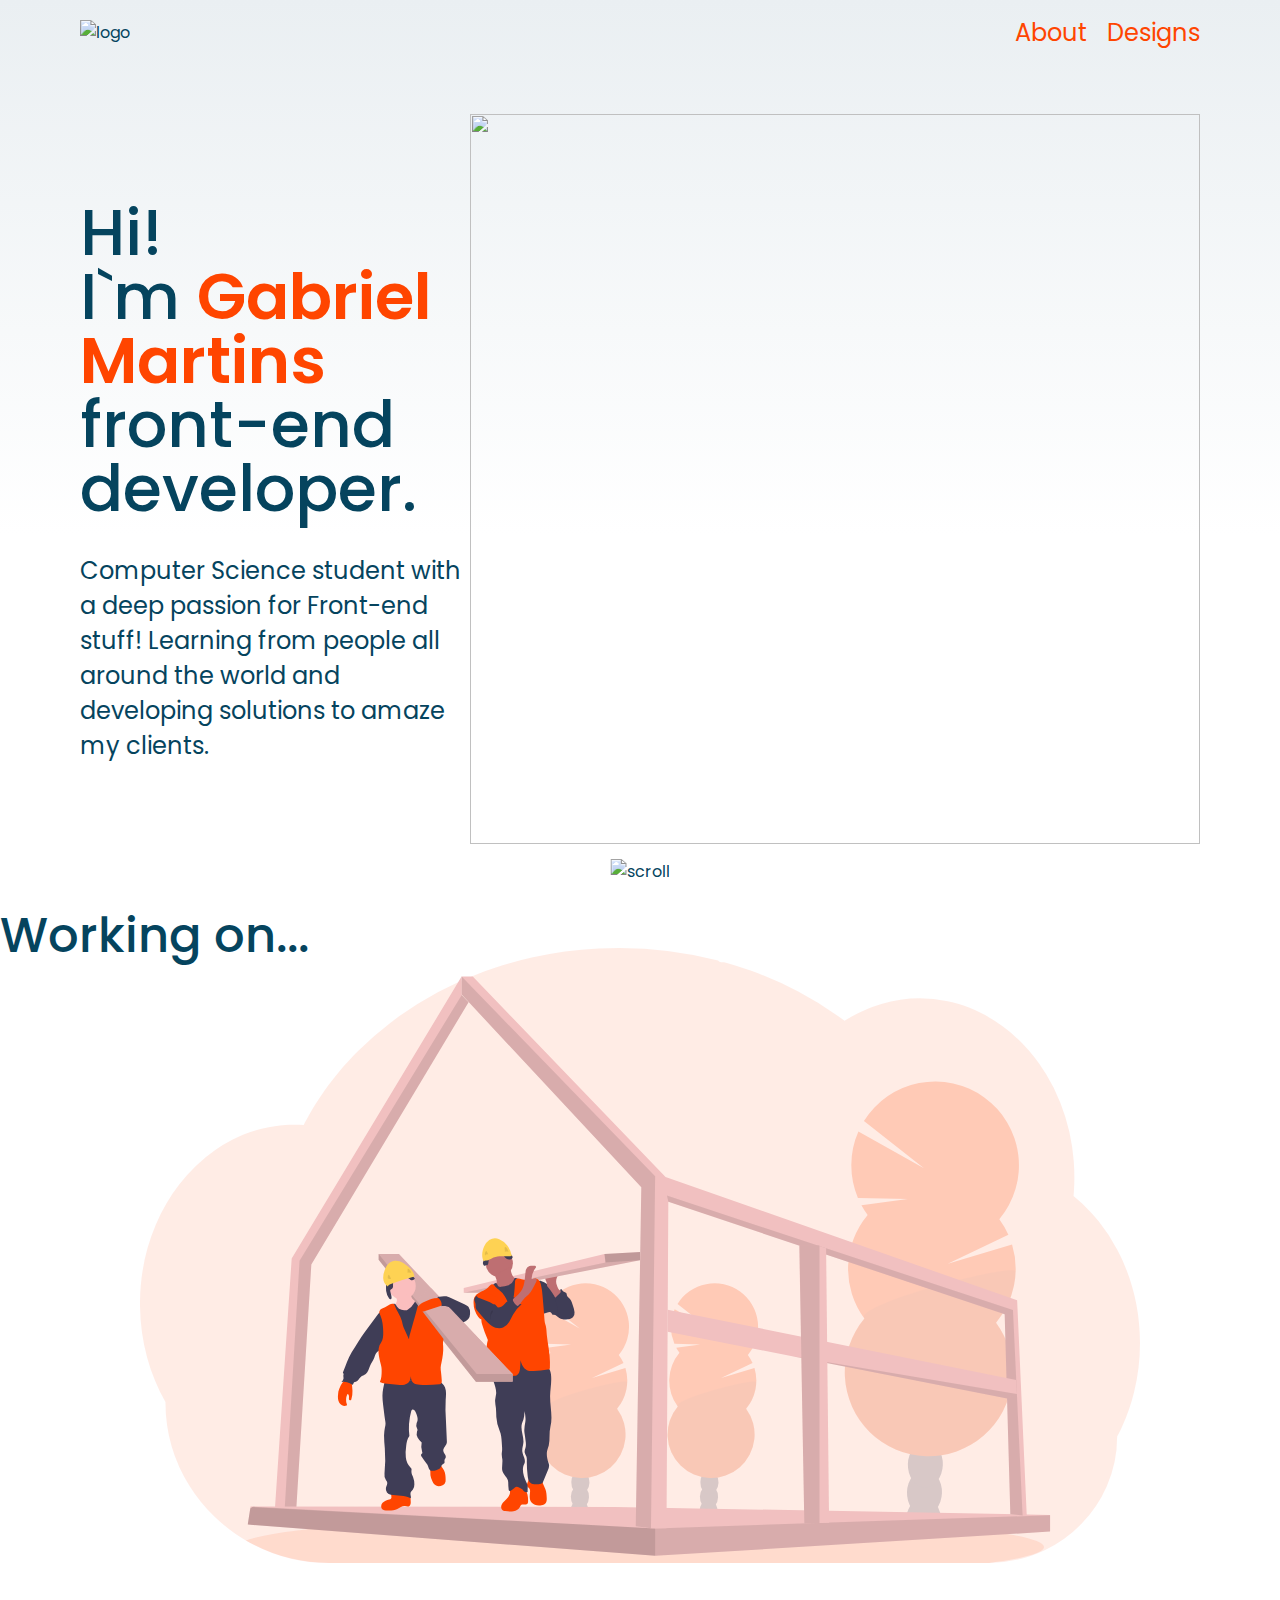
==== public/index.html @ a7c62bdc "working on..." ====
<!DOCTYPE html>
<html lang="en">
<head>
    <meta charset="UTF-8">
    <meta http-equiv="X-UA-Compatible" content="IE=edge">
    <meta name="viewport" content="width=device-width, initial-scale=1.0">
    <link rel="preconnect" href="https://fonts.gstatic.com">
    <link
        href="https://fonts.googleapis.com/css2?family=Poppins:ital,wght@0,100;0,200;0,300;0,400;0,500;0,600;0,700;0,800;0,900;1,100;1,200;1,300;1,400;1,500;1,600;1,700;1,800;1,900&display=swap"
        rel="stylesheet">
    <link rel="stylesheet" href="assets/css/index.css">
    <title>Portifolio | Gabriel Martins</title>
</head>
<body>
    <nav class="header">
        <div class="header__logo">
            <img src="asd" alt="logo">
        </div>
        <div class="header__routes">
            <a class="header__routes__anchor" href="#">About</a>
            <a class="header__routes__anchor" href="#">Designs</a>
        </div>
    </nav>

    <main class="hero">
        <div class="hero__content">
            <div class="hero__content__title">
                <h2>Hi!</h2>
                <h2>I`m <span class="highlight">Gabriel Martins</span></h2>
                <h2>front-end developer.</h2>
            </div>  
            <div class="hero__content__subtitle">
                Computer Science student with a deep passion for Front-end stuff! Learning from people all around the world and
                developing solutions to amaze my clients.
            </div>
        </div>
        <div class="hero__img">
            <img src="assets/files/hero_img.png" alt="">
        </div>
        <div class="hero__scroll">
            <img src="assets/files/scroll.svg" alt="scroll">
        </div>
    </main>

    <section class="working">
        <div class="working__header">
            Working on...
        </div>
        <div class="working__img">
            <img src="assets/files/undraw_under_construction_46pa.svg" alt="">
        </div>
    </section>
</body>
</html>
---- public/assets/css/index.css ----
*, *::after, *::before {
  margin: 0;
  padding: 0;
  box-sizing: border-box;
}

body {
  width: 100vw;
  min-height: 100vh;
  background: linear-gradient(180deg, #EAEFF2 0%, #FFFFFF 29.69%);
  background-repeat: no-repeat;
  font-family: "Poppins", sans-serif;
  color: #05445E;
}

.header {
  width: 100%;
  height: 4rem;
  padding: 0 5rem;
  display: flex;
  justify-content: space-between;
  align-items: center;
}
.header__routes__anchor {
  text-decoration: none;
  color: #FF4500;
  font-size: 1.5rem;
  position: relative;
  width: max-content;
}
.header__routes__anchor::before {
  content: "";
  display: block;
  position: absolute;
  bottom: 0;
  left: 0;
  height: 0.1rem;
  background-color: #FF4500;
  border-radius: 40vw;
  width: 0%;
  transition: all 0.2s ease-in-out;
}
.header__routes__anchor:hover::before {
  width: 100%;
}
.header__routes__anchor:not(:last-of-type) {
  margin-right: 1rem;
}

.hero {
  width: 100%;
  height: calc(100vh - 4rem);
  display: flex;
  justify-content: center;
  align-items: center;
  padding: 0 5rem;
  position: relative;
}
.hero__content__title h2 {
  font-size: 4rem;
  font-weight: 500;
  line-height: 1;
}
.hero__content__title h2 .highlight {
  color: #FF4500;
  font-weight: 600;
}
.hero__content__subtitle {
  margin-top: 2rem;
  font-size: 1.5rem;
  font-weight: normal;
}
.hero__img img {
  width: 730px;
  height: 730px;
}
.hero__scroll {
  position: absolute;
  bottom: 1rem;
  left: 50%;
  transform: translateX(-50%);
  animation: jump 1s ease-in-out infinite;
}
.hero__scroll img {
  width: 3.5rem;
  height: 3.5rem;
}

@keyframes jump {
  0% {
    transform: translateY(0);
  }
  50% {
    transform: translateY(5px);
  }
  100% {
    transform: translateY(0);
  }
}
.working {
  width: 100%;
  height: 100vh;
  position: relative;
}
.working__header {
  text-align: center;
  font-size: 3rem;
  font-weight: 500;
  position: absolute;
}
.working__img {
  display: grid;
  place-items: center;
}
.working__img img {
  margin-top: 3rem;
  width: 1000px;
}

/*# sourceMappingURL=index.css.map */
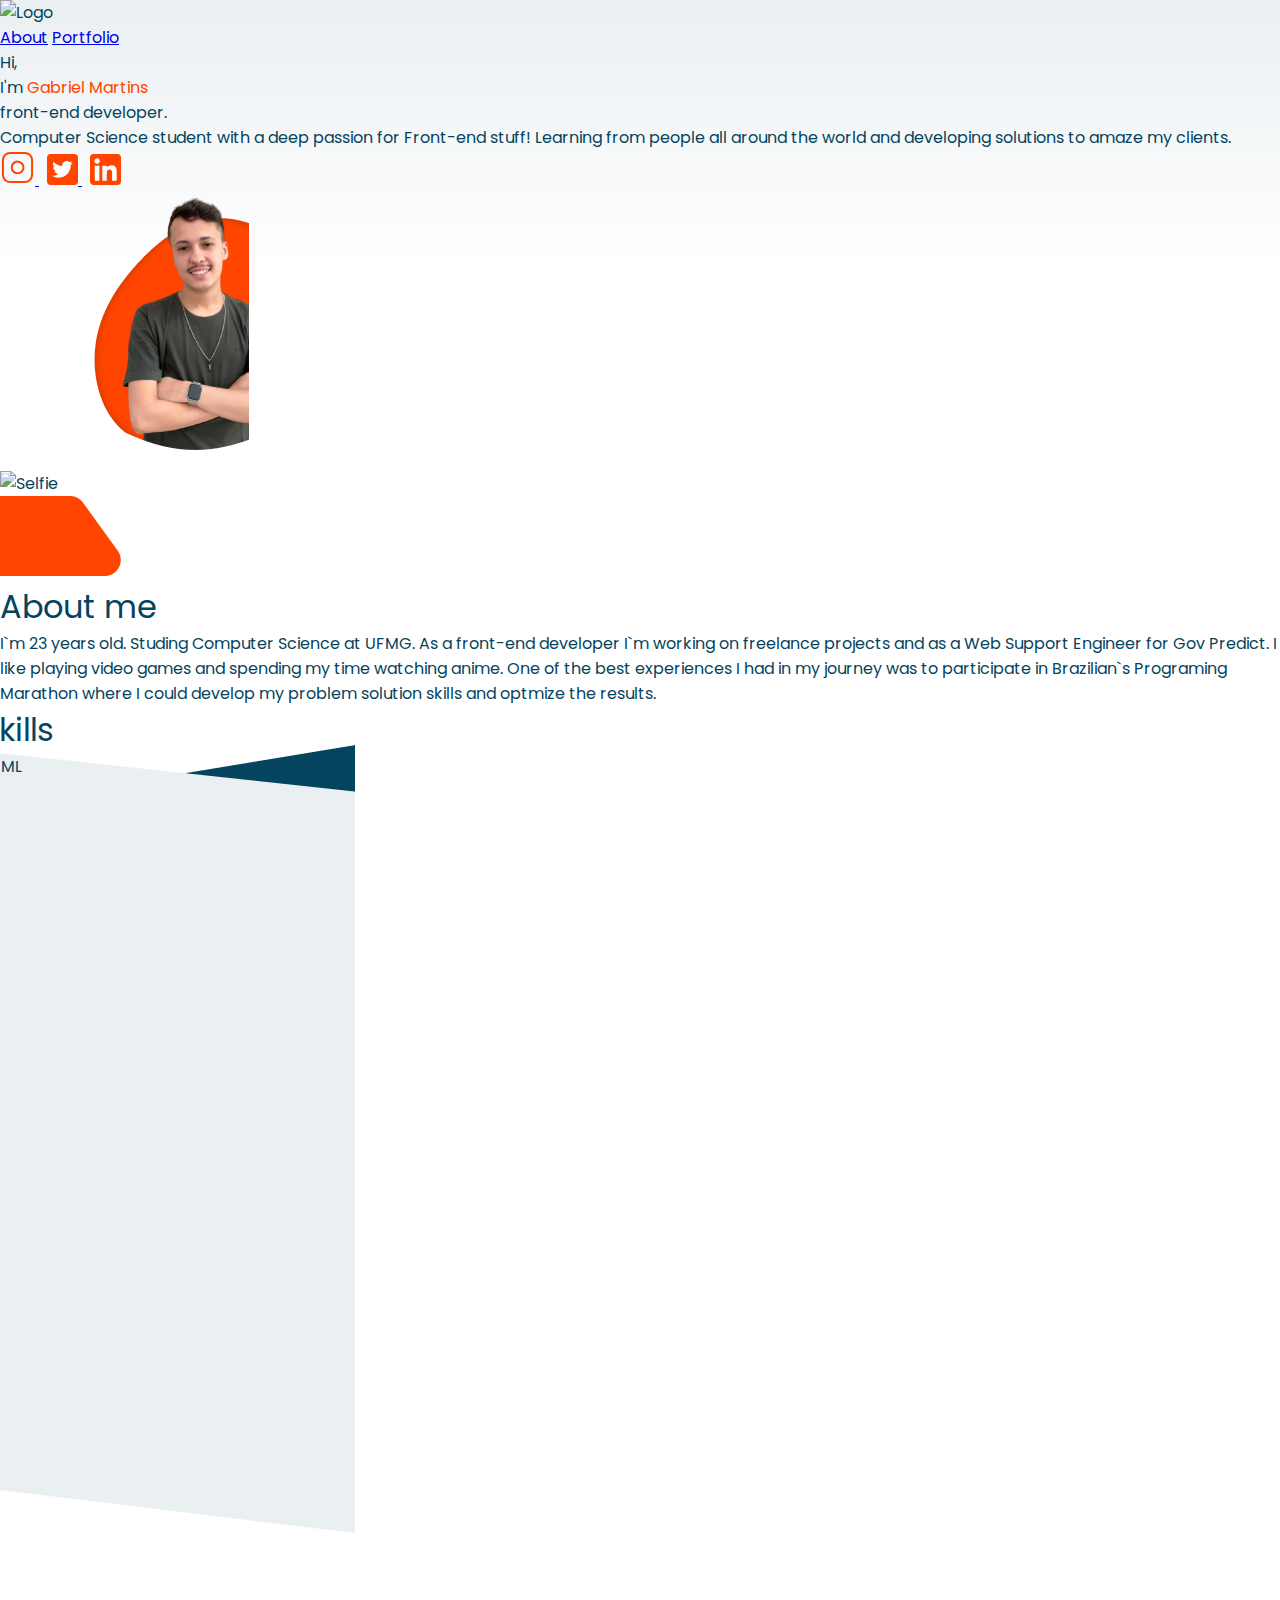
==== commit cec13cc3: ":rocket: project init mobile" ====
--- a/public/index.html
+++ b/public/index.html
@@ -4,51 +4,114 @@
     <meta charset="UTF-8">
     <meta http-equiv="X-UA-Compatible" content="IE=edge">
     <meta name="viewport" content="width=device-width, initial-scale=1.0">
-    <link rel="preconnect" href="https://fonts.gstatic.com">
+    <!-- Primary Meta Tags -->
+    <title>Portifolio | Gabriel Martins</title>
+    <meta name="title" content="Portifolio | Gabriel Martins">
+    <meta name="description" content="">
+
+    <!-- Open Graph / Facebook -->
+    <meta property="og:type" content="website">
+    <meta property="og:url" content="https://gabrielms.dev/">
+    <meta property="og:title" content="Portifolio | Gabriel Martins">
+    <meta property="og:description" content="Front-end developer profile">
+    <meta property="og:image" content="https://gabrielms.dev/">
+
+    <!-- Twitter -->
+    <meta property="twitter:card" content="summary_large_image">
+    <meta property="twitter:url" content="https://gabrielms.dev/">
+    <meta property="twitter:title" content="Portifolio | Gabriel Martins">
+    <meta property="twitter:description" content="Front-end developer profile">
+    <meta property="twitter:image" content="https://gabrielms.dev/">
+    <link rel="preconnect" href="https://fonts.gstatic.com/">
     <link
         href="https://fonts.googleapis.com/css2?family=Poppins:ital,wght@0,100;0,200;0,300;0,400;0,500;0,600;0,700;0,800;0,900;1,100;1,200;1,300;1,400;1,500;1,600;1,700;1,800;1,900&display=swap"
         rel="stylesheet">
+
+    <link rel="stylesheet" href="https://cdnjs.cloudflare.com/ajax/libs/tailwindcss/2.1.2/tailwind.min.css"
+        integrity="sha512-RntatPOhEcQEA81gC/esYoCkGkL7AYV7TeTPoU+R9zE44/yWxVvLIBfBSaMu78rhoDd73ZeRHXRJN5+aPEK53Q=="
+        crossorigin="anonymous" referrerpolicy="no-referrer" />
     <link rel="stylesheet" href="assets/css/index.css">
     <title>Portifolio | Gabriel Martins</title>
-</head>
-<body>
-    <nav class="header">
-        <div class="header__logo">
-            <img src="asd" alt="logo">
-        </div>
-        <div class="header__routes">
-            <a class="header__routes__anchor" href="#">About</a>
-            <a class="header__routes__anchor" href="#">Designs</a>
+</head> 
+<body class="px-5 overflow-x-hidden max-w-full">
+    <nav class="header flex justify-between py-6">
+        <img src="Asd" alt="Logo">
+        <div class="hidden md:block">
+            <a href="#">About</a>
+            <a href="#">Portfolio</a>
         </div>
     </nav>
+    <section class="hero flex my-12">
+        <div class="hero__content flex-1 z-10">
+           <div class="hero__content__title text-xl font-xl">
+                <div>Hi,</div>
+                <div>I'm <span class="highlight font-semibold">Gabriel Martins</span></div>
+                <div>front-end developer.</div>
+           </div>
+           <div class="hero__content__text hidden">
+            Computer Science student with a deep passion for Front-end stuff! Learning from people all around the world and
+            developing solutions to amaze my clients.
+           </div>
+           <div class="hero__content__social flex justify-center items-center mt-8">
+            <a href="#">
+                <img class="flex justify-center" src="assets/files/instagram_logo.svg" alt="instagram">
+            </a>
+            <a href="#">
+                <img class="flex justify-center" src="assets/files/twitter_logo.svg" alt="instagram">
+            </a>
+            <a href="#">
+                <img class="flex justify-center" src="assets/files/linkedin_logo.svg" alt="instagram">
+            </a>
+           </div>
+        </div>
+        <div class="hero__image absolute z-0">
+            <img class="hidden" src="assets/files/hero_img.png" alt="Selfie">
+            <img class="" src="assets/files/hero_img_mobile.png" alt="Selfie">
+        </div>
+    </section>
 
-    <main class="hero">
-        <div class="hero__content">
-            <div class="hero__content__title">
-                <h2>Hi!</h2>
-                <h2>I`m <span class="highlight">Gabriel Martins</span></h2>
-                <h2>front-end developer.</h2>
-            </div>  
-            <div class="hero__content__subtitle">
-                Computer Science student with a deep passion for Front-end stuff! Learning from people all around the world and
-                developing solutions to amaze my clients.
+    <section class="about mt-36">
+        <div class="about__header flex ">
+            <div class="rect">
+                <img src="assets/files/rectangle_mobile.png" alt="">
+            </div>
+            <div class="about__header__content font-normal grid place-items-center ml-4">
+                About me
             </div>
         </div>
-        <div class="hero__img">
-            <img src="assets/files/hero_img.png" alt="">
-        </div>
-        <div class="hero__scroll">
-            <img src="assets/files/scroll.svg" alt="scroll">
-        </div>
-    </main>
-
-    <section class="working">
-        <div class="working__header">
-            Working on...
-        </div>
-        <div class="working__img">
-            <img src="assets/files/undraw_under_construction_46pa.svg" alt="">
+        <div class="about__content mt-4">
+            <p>
+                I`m 23 years old. Studing Computer Science at UFMG. As a front-end developer I`m working on freelance projects and as a
+                Web Support Engineer for Gov Predict. I like playing video games and spending my time watching anime. One of the best
+                experiences I had in my journey was to participate in Brazilian`s Programing Marathon where I could develop my problem
+                solution skills and optmize the results.
+            </p>
         </div>
     </section>
+
+    <section class="skills mt-16">
+        <div class="skills__background">
+            <img class="" src="assets/files/angle_background_mobile.png" alt="">
+        </div>
+
+        <div class="skills__content px-5 py-24">
+            <div class="skills__content__header text-xl">
+                Skills
+            </div>
+
+            <div class="skills__content__skill mt-6">
+                <div class="skilss__content__skill__text flex justify-between items-center">
+                    <div class="skills__content__skill__name text-lg font-medium">HTML</div>
+                    <div class="skills__content__skill__icon text-lg font-medium">
+                        <img src="assets/files/html_icon.png" alt="">
+                    </div>
+                </div>
+                <div class="skills__content__skill__progressbar w-full h-4">
+                    <div class="progress h-full" style="width: 90%;"></div>
+                </div>
+            </div>
+        </div>
+
+    </section>
 </body>
-</html>+</html>
--- a/public/assets/css/index.css
+++ b/public/assets/css/index.css
@@ -13,108 +13,51 @@
   color: #05445E;
 }
 
-.header {
-  width: 100%;
-  height: 4rem;
-  padding: 0 5rem;
-  display: flex;
-  justify-content: space-between;
-  align-items: center;
+.hero {
+  position: relative;
 }
-.header__routes__anchor {
-  text-decoration: none;
+.hero__content__social {
+  width: 60%;
+}
+.hero__content__social > a + a {
+  margin-left: 0.5rem;
+}
+.hero__image {
+  right: -1.25rem;
+  top: -1.75rem;
+}
+.hero .highlight {
   color: #FF4500;
-  font-size: 1.5rem;
-  position: relative;
-  width: max-content;
-}
-.header__routes__anchor::before {
-  content: "";
-  display: block;
-  position: absolute;
-  bottom: 0;
-  left: 0;
-  height: 0.1rem;
-  background-color: #FF4500;
-  border-radius: 40vw;
-  width: 0%;
-  transition: all 0.2s ease-in-out;
-}
-.header__routes__anchor:hover::before {
-  width: 100%;
-}
-.header__routes__anchor:not(:last-of-type) {
-  margin-right: 1rem;
 }
 
-.hero {
-  width: 100%;
-  height: calc(100vh - 4rem);
-  display: flex;
-  justify-content: center;
-  align-items: center;
-  padding: 0 5rem;
-  position: relative;
+.about__header .rect {
+  margin-left: -1.25rem;
 }
-.hero__content__title h2 {
-  font-size: 4rem;
-  font-weight: 500;
-  line-height: 1;
-}
-.hero__content__title h2 .highlight {
-  color: #FF4500;
-  font-weight: 600;
-}
-.hero__content__subtitle {
-  margin-top: 2rem;
-  font-size: 1.5rem;
-  font-weight: normal;
-}
-.hero__img img {
-  width: 730px;
-  height: 730px;
-}
-.hero__scroll {
-  position: absolute;
-  bottom: 1rem;
-  left: 50%;
-  transform: translateX(-50%);
-  animation: jump 1s ease-in-out infinite;
-}
-.hero__scroll img {
-  width: 3.5rem;
-  height: 3.5rem;
+.about__header__content {
+  font-size: 2rem;
 }
 
-@keyframes jump {
-  0% {
-    transform: translateY(0);
-  }
-  50% {
-    transform: translateY(5px);
-  }
-  100% {
-    transform: translateY(0);
-  }
+.skills {
+  position: relative;
+  margin-left: -1.25rem;
+  margin-right: -1.25rem;
 }
-.working {
-  width: 100%;
-  height: 100vh;
-  position: relative;
+.skills__background {
+  position: absolute;
+  top: 0;
+  z-index: -1;
 }
-.working__header {
-  text-align: center;
-  font-size: 3rem;
-  font-weight: 500;
-  position: absolute;
+.skills__content__header {
+  color: #05445E;
+  font-size: 2rem;
 }
-.working__img {
-  display: grid;
-  place-items: center;
+.skills__content__skill__progressbar {
+  background: white;
+  border-radius: 40vw;
 }
-.working__img img {
-  margin-top: 3rem;
-  width: 1000px;
+.skills__content__skill__progressbar .progress {
+  border-radius: 40vw;
+  background-color: #FF4500;
 }
 
 /*# sourceMappingURL=index.css.map */
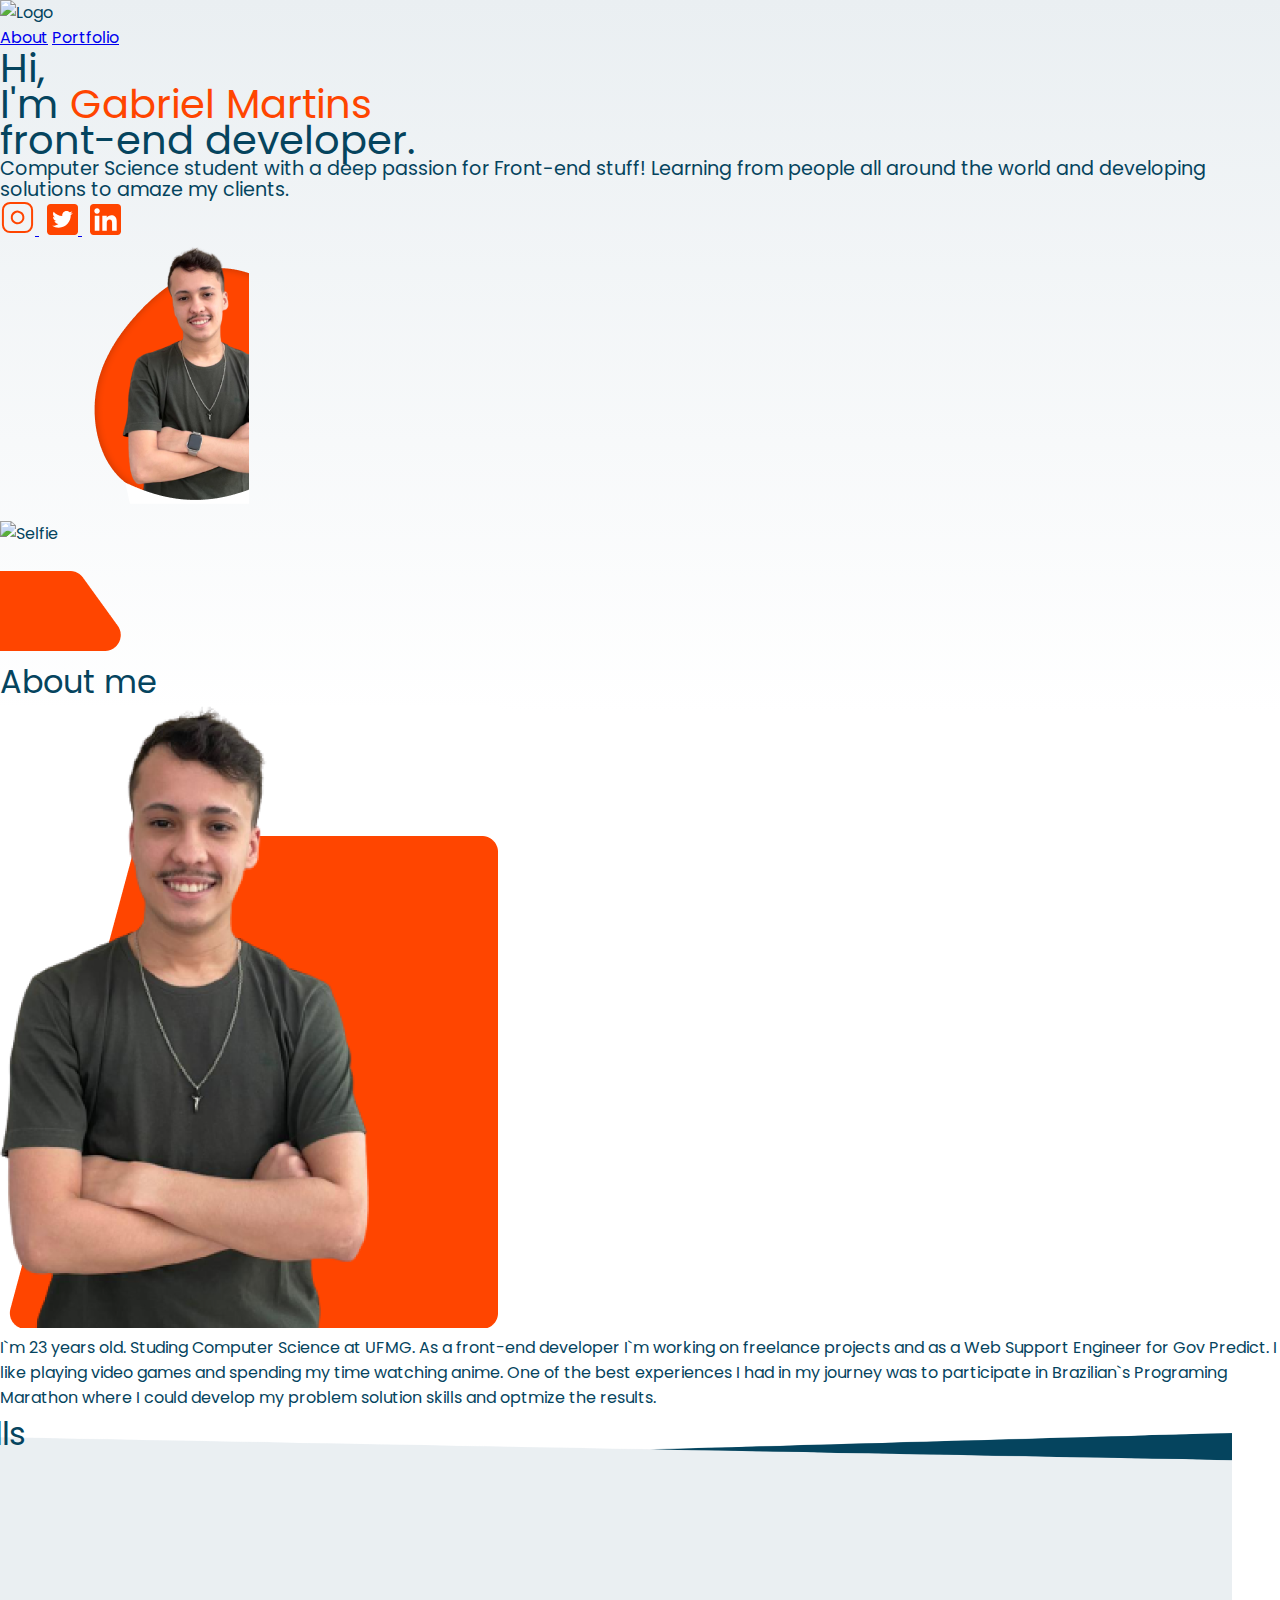
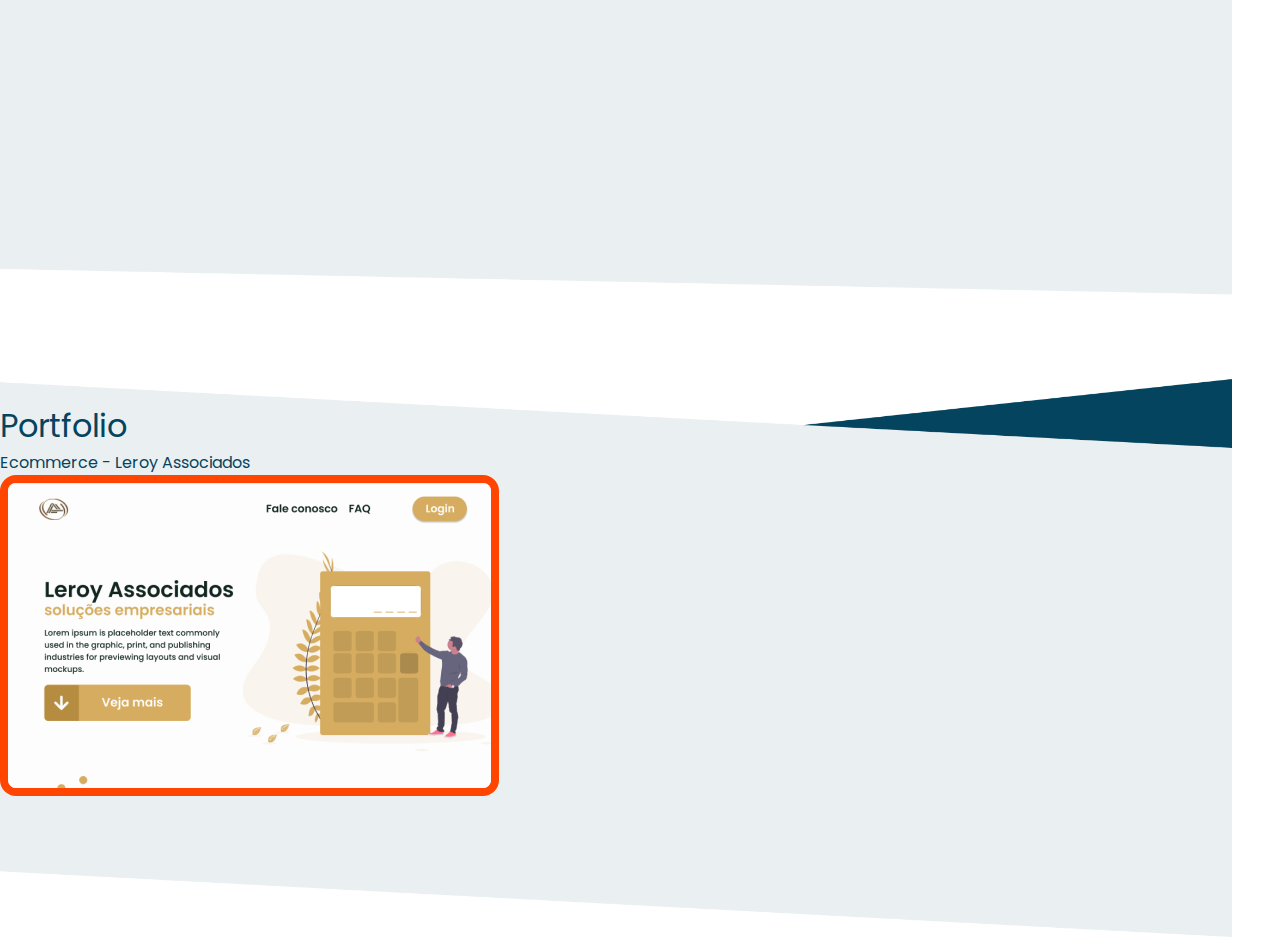
==== commit 03829e72: "a lot of things" ====
--- a/public/index.html
+++ b/public/index.html
@@ -33,7 +33,7 @@
     <link rel="stylesheet" href="assets/css/index.css">
     <title>Portifolio | Gabriel Martins</title>
 </head> 
-<body class="px-5 overflow-x-hidden max-w-full">
+<body class="px-5 md:px-12 overflow-x-hidden max-w-full sm:bg-blue-300 md:bg-green-300 lg:bg-red-300 xl:bg-yellow-400">
     <nav class="header flex justify-between py-6">
         <img src="Asd" alt="Logo">
         <div class="hidden md:block">
@@ -43,12 +43,12 @@
     </nav>
     <section class="hero flex my-12">
         <div class="hero__content flex-1 z-10">
-           <div class="hero__content__title text-xl font-xl">
+           <div class="hero__content__title font-xl text-xl">
                 <div>Hi,</div>
                 <div>I'm <span class="highlight font-semibold">Gabriel Martins</span></div>
                 <div>front-end developer.</div>
            </div>
-           <div class="hero__content__text hidden">
+           <div class="hero__content__text hidden sm:block md:block md:mt-2">
             Computer Science student with a deep passion for Front-end stuff! Learning from people all around the world and
             developing solutions to amaze my clients.
            </div>
@@ -64,54 +64,162 @@
             </a>
            </div>
         </div>
-        <div class="hero__image absolute z-0">
-            <img class="hidden" src="assets/files/hero_img.png" alt="Selfie">
-            <img class="" src="assets/files/hero_img_mobile.png" alt="Selfie">
-        </div>
-    </section>
-
-    <section class="about mt-36">
-        <div class="about__header flex ">
-            <div class="rect">
+        <div class="hero__image z-0 absolute sm:relative  md:relative md:w-80">
+            <img class="hidden md:flex" src="assets/files/hero_img.png" alt="Selfie">
+            <img class="md:hidden" src="assets/files/hero_img_mobile.png" alt="Selfie">
+        </div>
+        <div class="hero__scroll absolute hidden md:block w-12">
+            <img src="assets/files/scroll.svg" alt="scroll">
+        </div>
+    </section>
+
+    <section class="about mt-36 sm:mt-24">
+        <div class="about__header flex md:justify-center">
+            <div class="rect md:hidden">
                 <img src="assets/files/rectangle_mobile.png" alt="">
             </div>
-            <div class="about__header__content font-normal grid place-items-center ml-4">
+            <div class="about__header__content font-normal grid place-items-center ml-4 md:ml-0">
                 About me
             </div>
         </div>
-        <div class="about__content mt-4">
-            <p>
+        <div class="about__content mt-4 flex justify-center items-center">
+            <div class="about__image hidden md:flex ">
+                <img class="sm:w-80 " src="assets/files/about_img.png" alt="about">
+            </div>
+            <div class="flex-1 md:mt-20 md:ml-4 md:text-xl">
                 I`m 23 years old. Studing Computer Science at UFMG. As a front-end developer I`m working on freelance projects and as a
                 Web Support Engineer for Gov Predict. I like playing video games and spending my time watching anime. One of the best
                 experiences I had in my journey was to participate in Brazilian`s Programing Marathon where I could develop my problem
                 solution skills and optmize the results.
-            </p>
+            </div>
         </div>
     </section>
 
     <section class="skills mt-16">
         <div class="skills__background">
-            <img class="" src="assets/files/angle_background_mobile.png" alt="">
-        </div>
-
-        <div class="skills__content px-5 py-24">
-            <div class="skills__content__header text-xl">
+            <img class="sm:hidden" src="assets/files/angle_background_mobile.png" alt="">
+            <img class="hidden sm:block" src="assets/files/angle_background.png" alt="">
+        </div>
+
+        <div class="skills__content px-5 pt-24">
+            <div class="skills__content__header text-xl sm:text-center">
                 Skills
             </div>
-
-            <div class="skills__content__skill mt-6">
-                <div class="skilss__content__skill__text flex justify-between items-center">
-                    <div class="skills__content__skill__name text-lg font-medium">HTML</div>
-                    <div class="skills__content__skill__icon text-lg font-medium">
-                        <img src="assets/files/html_icon.png" alt="">
+            <div class="skills__container flex flex-col justify-center sm:flex-row md:px-8">
+                <div class="flex flex-col flex-1 sm:pr-4">
+                    <div class="skills__content__skill mt-6">
+                        <div class="skilss__content__skill__text flex justify-between items-center">
+                            <div class="skills__content__skill__name text-lg font-medium">HTML</div>
+                            <div class="skills__content__skill__icon text-lg font-medium">
+                                <img src="assets/files/html_icon.png" alt="">
+                            </div>
+                        </div>
+                        <div class="skills__content__skill__progressbar w-full h-4">
+                            <div class="progress h-full" style="width: 90%;"></div>
+                        </div>
+                    </div>
+                    <div class="skills__content__skill mt-6">
+                        <div class="skilss__content__skill__text flex justify-between items-center">
+                            <div class="skills__content__skill__name text-lg font-medium">HTML</div>
+                            <div class="skills__content__skill__icon text-lg font-medium">
+                                <img src="assets/files/html_icon.png" alt="">
+                            </div>
+                        </div>
+                        <div class="skills__content__skill__progressbar w-full h-4">
+                            <div class="progress h-full" style="width: 90%;"></div>
+                        </div>
+                    </div>
+                    <div class="skills__content__skill mt-6">
+                        <div class="skills__content__skill__text flex justify-between items-center">
+                            <div class="skills__content__skill__name text-lg font-medium">HTML</div>
+                            <div class="skills__content__skill__icon text-lg font-medium">
+                                <img src="assets/files/html_icon.png" alt="">
+                            </div>
+                        </div>
+                        <div class="skills__content__skill__progressbar w-full h-4">
+                            <div class="progress h-full" style="width: 90%;"></div>
+                        </div>
+                    </div>
+                    <div class="skills__content__skill mt-6">
+                        <div class="skilss__content__skill__text flex justify-between items-center">
+                            <div class="skills__content__skill__name text-lg font-medium">HTML</div>
+                            <div class="skills__content__skill__icon text-lg font-medium">
+                                <img src="assets/files/html_icon.png" alt="">
+                            </div>
+                        </div>
+                        <div class="skills__content__skill__progressbar w-full h-4">
+                            <div class="progress h-full" style="width: 90%;"></div>
+                        </div>
                     </div>
                 </div>
-                <div class="skills__content__skill__progressbar w-full h-4">
-                    <div class="progress h-full" style="width: 90%;"></div>
+
+                <div class="flex flex-col flex-1 sm:pl-4">
+                    <div class="skills__content__skill mt-6">
+                        <div class="skilss__content__skill__text flex justify-between items-center">
+                            <div class="skills__content__skill__name text-lg font-medium">HTML</div>
+                            <div class="skills__content__skill__icon text-lg font-medium">
+                                <img src="assets/files/html_icon.png" alt="">
+                            </div>
+                        </div>
+                        <div class="skills__content__skill__progressbar w-full h-4">
+                            <div class="progress h-full" style="width: 90%;"></div>
+                        </div>
+                    </div>
+                    <div class="skills__content__skill mt-6">
+                        <div class="skilss__content__skill__text flex justify-between items-center">
+                            <div class="skills__content__skill__name text-lg font-medium">HTML</div>
+                            <div class="skills__content__skill__icon text-lg font-medium">
+                                <img src="assets/files/html_icon.png" alt="">
+                            </div>
+                        </div>
+                        <div class="skills__content__skill__progressbar w-full h-4">
+                            <div class="progress h-full" style="width: 90%;"></div>
+                        </div>
+                    </div>
+
+                    <div class="skills__content__skill mt-6">
+                        <div class="skilss__content__skill__text flex justify-between items-center">
+                            <div class="skills__content__skill__name text-lg font-medium">HTML</div>
+                            <div class="skills__content__skill__icon text-lg font-medium">
+                                <img src="assets/files/html_icon.png" alt="">
+                            </div>
+                        </div>
+                        <div class="skills__content__skill__progressbar w-full h-4">
+                            <div class="progress h-full" style="width: 90%;"></div>
+                        </div>
+                    </div>
+
+                    <div class="skills__content__skill mt-6">
+                        <div class="skilss__content__skill__text flex justify-between items-center">
+                            <div class="skills__content__skill__name text-lg font-medium">HTML</div>
+                            <div class="skills__content__skill__icon text-lg font-medium">
+                                <img src="assets/files/html_icon.png" alt="">
+                            </div>
+                        </div>
+                        <div class="skills__content__skill__progressbar w-full h-4">
+                            <div class="progress h-full" style="width: 90%;"></div>
+                        </div>
+                    </div>
                 </div>
             </div>
-        </div>
-
+            
+        </div>
+
+    </section>
+
+    <section class="portfolio mt-20 mb-96">
+        <div class="portfolio__header font-xl">
+            Portfolio
+        </div>
+
+        <div class="portfolio__item">
+            <div class="portfolio__item__header">
+                Ecommerce - Leroy Associados
+            </div>
+            <div class="portfolio__item__image">
+                <img src="assets/files/portfolio_leroy.png" alt="">
+            </div>
+        </div>
     </section>
 </body>
 </html>
--- a/public/assets/css/index.css
+++ b/public/assets/css/index.css
@@ -16,6 +16,24 @@
 .hero {
   position: relative;
 }
+@media (min-width: 640px) {
+  .hero__content__title {
+    font-size: 2.5rem !important;
+    line-height: 0.9;
+  }
+}
+@media (min-width: 768px) {
+  .hero__content__title {
+    font-size: 3rem;
+    line-height: 0.9;
+  }
+}
+@media (min-width: 768px) {
+  .hero__content__text {
+    font-size: 1.2rem;
+    line-height: 1.1;
+  }
+}
 .hero__content__social {
   width: 60%;
 }
@@ -26,10 +44,27 @@
   right: -1.25rem;
   top: -1.75rem;
 }
+.hero__scroll {
+  bottom: 0;
+  left: 50%;
+  transform: translateX(-50%);
+  animation: jump 2s infinite;
+}
 .hero .highlight {
   color: #FF4500;
 }
 
+@keyframes jump {
+  0% {
+    transform: translateY(0);
+  }
+  50% {
+    transform: translateY(-0.5rem);
+  }
+  100% {
+    transform: translateY(0);
+  }
+}
 .about__header .rect {
   margin-left: -1.25rem;
 }
@@ -47,9 +82,20 @@
   top: 0;
   z-index: -1;
 }
+.skills__background img {
+  width: 100vw;
+}
+@media (min-width: 768px) {
+  .skills__background img {
+    height: 35rem;
+  }
+}
 .skills__content__header {
   color: #05445E;
   font-size: 2rem;
+}
+.skills__content__skill {
+  margin: 1rem 0;
 }
 .skills__content__skill__progressbar {
   background: white;
@@ -59,5 +105,20 @@
   border-radius: 40vw;
   background-color: #FF4500;
 }
+@media (min-width: 768px) {
+  .skills {
+    margin-left: -3rem;
+    margin-right: -3rem;
+  }
+}
+
+.portfolio__header {
+  font-size: 2rem;
+  color: #05445E;
+}
+.portfolio__item__image img {
+  border-radius: 1rem;
+  border: 0.5rem solid #FF4500;
+}
 
 /*# sourceMappingURL=index.css.map */
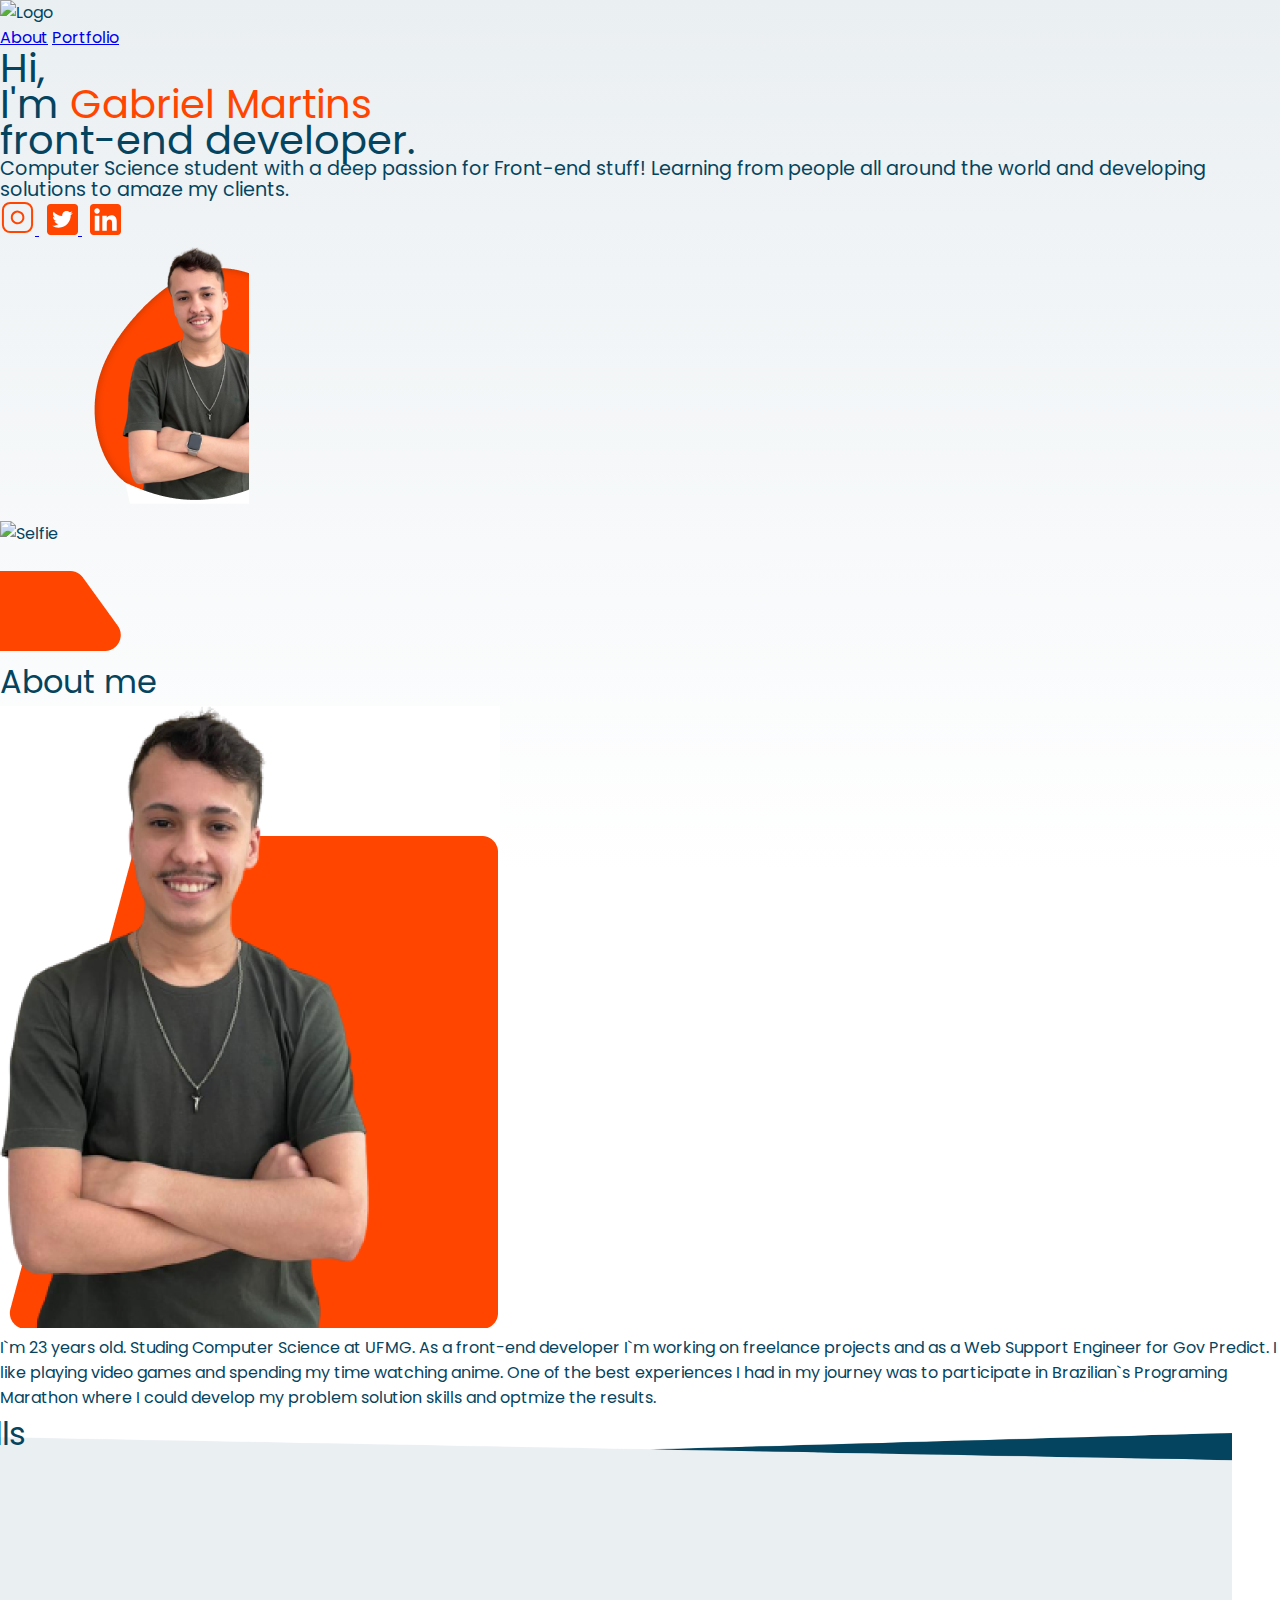
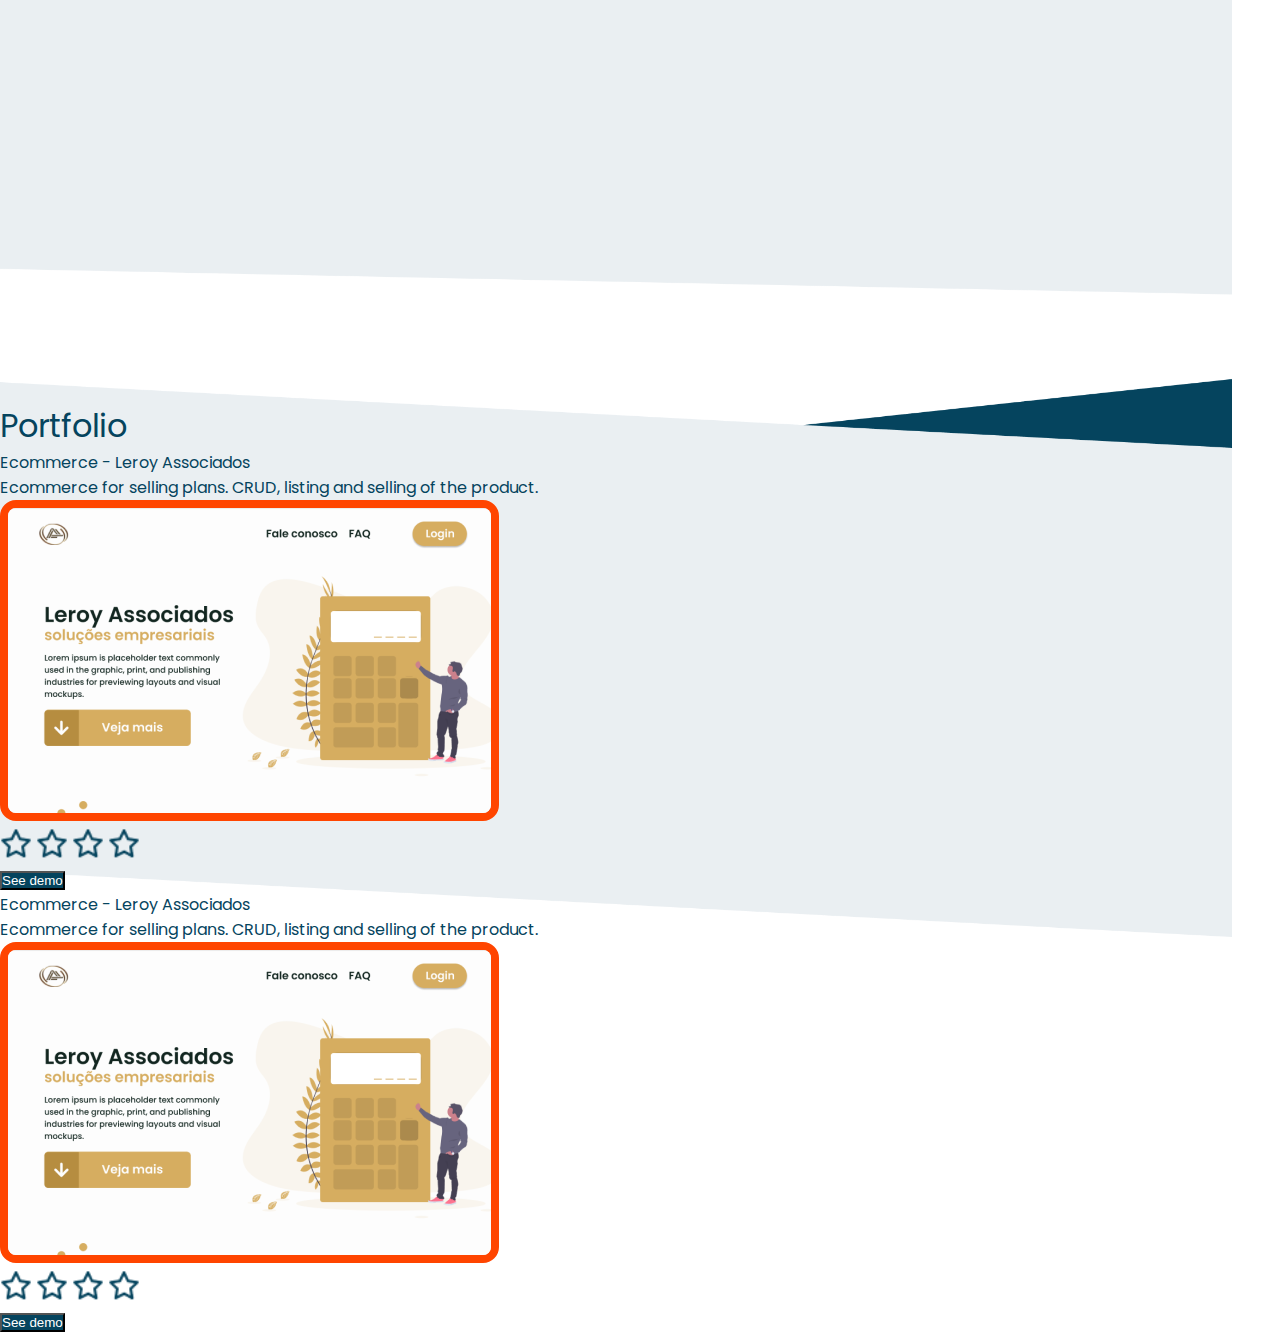
==== commit d7e30be1: ":tada: Portfolio caroussel" ====
--- a/public/index.html
+++ b/public/index.html
@@ -30,6 +30,12 @@
     <link rel="stylesheet" href="https://cdnjs.cloudflare.com/ajax/libs/tailwindcss/2.1.2/tailwind.min.css"
         integrity="sha512-RntatPOhEcQEA81gC/esYoCkGkL7AYV7TeTPoU+R9zE44/yWxVvLIBfBSaMu78rhoDd73ZeRHXRJN5+aPEK53Q=="
         crossorigin="anonymous" referrerpolicy="no-referrer" />
+
+    <link rel="stylesheet" type="text/css" href="//cdn.jsdelivr.net/npm/slick-carousel@1.8.1/slick/slick.css" />
+    <link rel="stylesheet" href="https://cdnjs.cloudflare.com/ajax/libs/slick-carousel/1.8.1/slick-theme.css"
+        integrity="sha512-6lLUdeQ5uheMFbWm3CP271l14RsX1xtx+J5x2yeIDkkiBpeVTNhTqijME7GgRKKi6hCqovwCoBTlRBEC20M8Mg=="
+        crossorigin="anonymous" referrerpolicy="no-referrer" />
+
     <link rel="stylesheet" href="assets/css/index.css">
     <title>Portifolio | Gabriel Martins</title>
 </head> 
@@ -207,19 +213,78 @@
 
     </section>
 
-    <section class="portfolio mt-20 mb-96">
-        <div class="portfolio__header font-xl">
+    <section class="portfolio mt-20 mb-96 md:mt-32">
+        <div class="portfolio__header text-center font-xl mb-4">
             Portfolio
         </div>
-
-        <div class="portfolio__item">
-            <div class="portfolio__item__header">
-                Ecommerce - Leroy Associados
-            </div>
-            <div class="portfolio__item__image">
-                <img src="assets/files/portfolio_leroy.png" alt="">
-            </div>
-        </div>
-    </section>
+        <div class="portfolio__carousel">
+           <div class="portfolio__carousel__item">
+                <div class="md:flex md:relative mx-2">
+                    <div>
+                        <div class=" text-xl my-4 md:text-2xl font-medium">
+                            Ecommerce - Leroy Associados
+                        </div>
+                
+                        <div class="">
+                            Ecommerce for selling plans. CRUD, listing and selling of the product.
+                        </div>
+                    </div>
+                    <div class="md:flex md:flex-row-reverse">
+                        <div class="portfolio__carousel__item__image">
+                            <img src="assets/files/portfolio_leroy.png" alt="">
+                        </div>
+                        <div class="portfolio__carousel__item__actions flex justify-between items-center mt-4 md:absolute md:left-0 md:bottom-0 md:block">
+                            <div class="portfolio__carousel__item__actions__stars flex mb-4">
+                                <img src="assets/files/star.png" alt="">
+                                <img src="assets/files/star.png" alt="">
+                                <img src="assets/files/star.png" alt="">
+                                <img src="assets/files/star.png" alt="">
+                            </div>
+                            <div class="portfolio__carousel__item__actions__button">
+                                <button class="py-2 px-6 rounded-2xl md:text-xl">See demo</button>
+                            </div>
+                        </div>
+                    </div>
+                </div>
+           </div>
+
+        <div class="portfolio__carousel__item">
+            <div class="md:flex md:relative mx-2">
+                <div>
+                    <div class=" text-xl my-4 md:text-2xl font-medium">
+                        Ecommerce - Leroy Associados
+                    </div>
+        
+                    <div class="">
+                        Ecommerce for selling plans. CRUD, listing and selling of the product.
+                    </div>
+                </div>
+                <div class="md:flex md:flex-row-reverse">
+                    <div class="portfolio__carousel__item__image">
+                        <img src="assets/files/portfolio_leroy.png" alt="">
+                    </div>
+                    <div
+                        class="portfolio__carousel__item__actions flex justify-between items-center mt-4 md:absolute md:left-0 md:bottom-0 md:block">
+                        <div class="portfolio__carousel__item__actions__stars flex mb-4">
+                            <img src="assets/files/star.png" alt="">
+                            <img src="assets/files/star.png" alt="">
+                            <img src="assets/files/star.png" alt="">
+                            <img src="assets/files/star.png" alt="">
+                        </div>
+                        <div class="portfolio__carousel__item__actions__button">
+                            <button class="py-2 px-6 rounded-2xl md:text-xl">See demo</button>
+                        </div>
+                    </div>
+                </div>
+            </div>
+        </div>
+
+           
+        </div>
+
+    </section>
+    <script type="text/javascript" src="//code.jquery.com/jquery-1.11.0.min.js"></script>
+    <script type="text/javascript" src="//cdn.jsdelivr.net/npm/slick-carousel@1.8.1/slick/slick.min.js"></script>
+    <script src="assets/js/index.js"></script>
 </body>
 </html>
--- a/public/assets/css/index.css
+++ b/public/assets/css/index.css
@@ -116,9 +116,26 @@
   font-size: 2rem;
   color: #05445E;
 }
-.portfolio__item__image img {
+.portfolio__carousel__item__image img {
   border-radius: 1rem;
   border: 0.5rem solid #FF4500;
 }
+.portfolio__carousel__item__actions__stars img {
+  width: 2rem;
+  height: 2rem;
+}
+.portfolio__carousel__item__actions__button button {
+  background-color: #05445E;
+  color: white;
+}
+
+.slick-next:before, .slick-prev:before, .slick-dots li.slick-active button:before {
+  color: #FF4500;
+}
+
+.slick-dots button:before {
+  margin-top: 1rem;
+  font-size: 10px !important;
+}
 
 /*# sourceMappingURL=index.css.map */
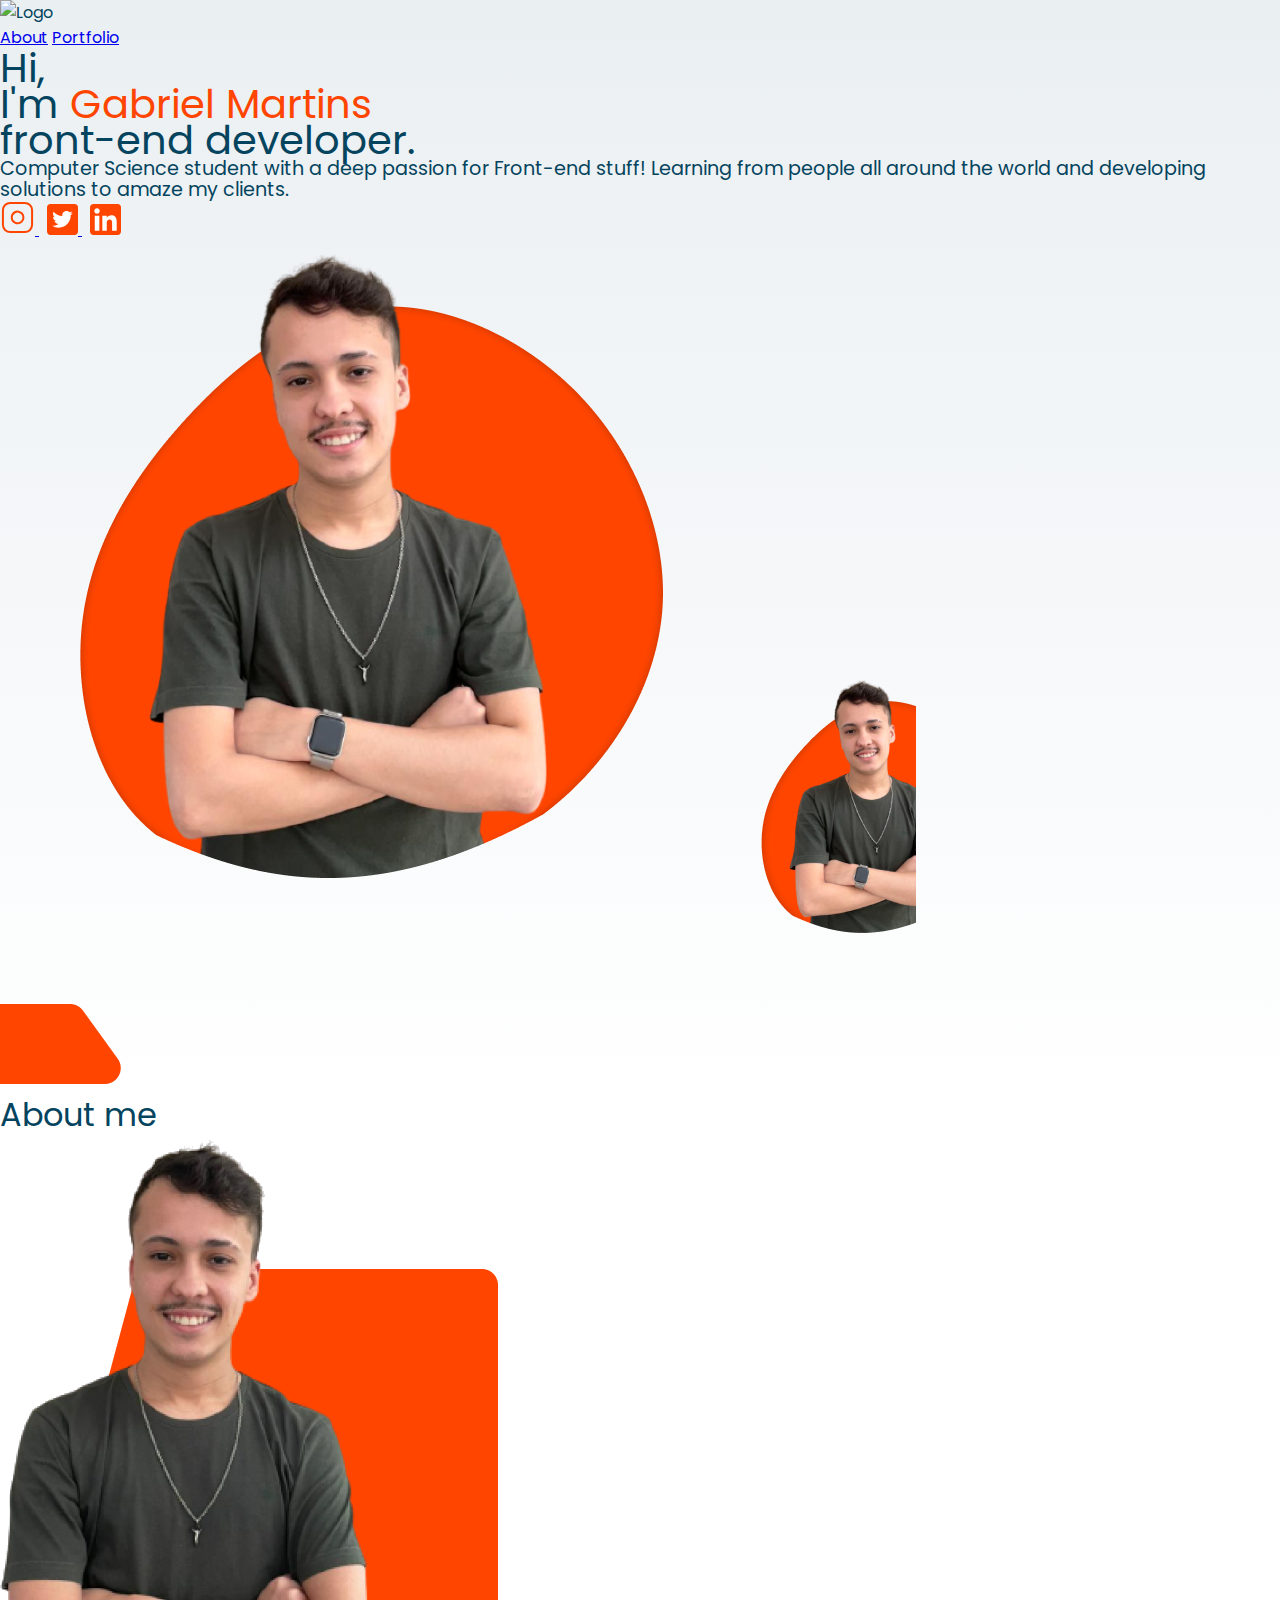
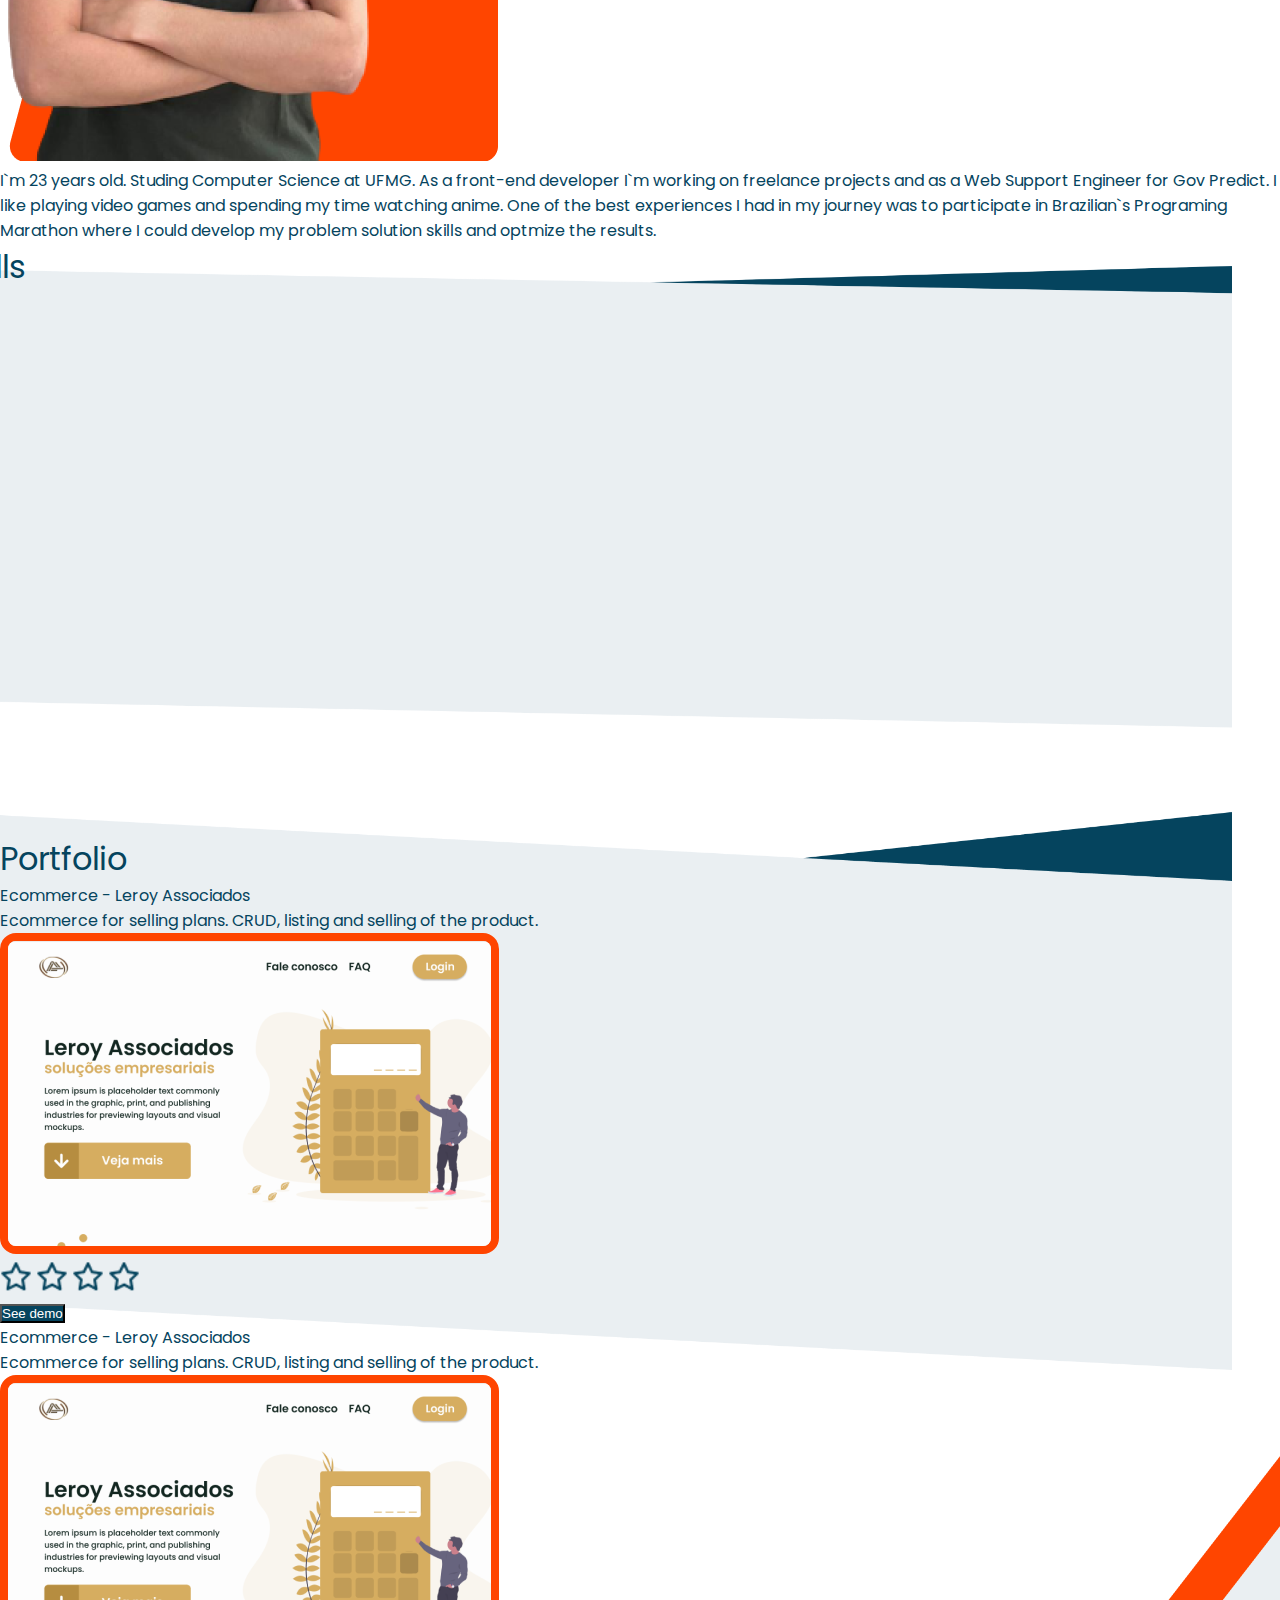
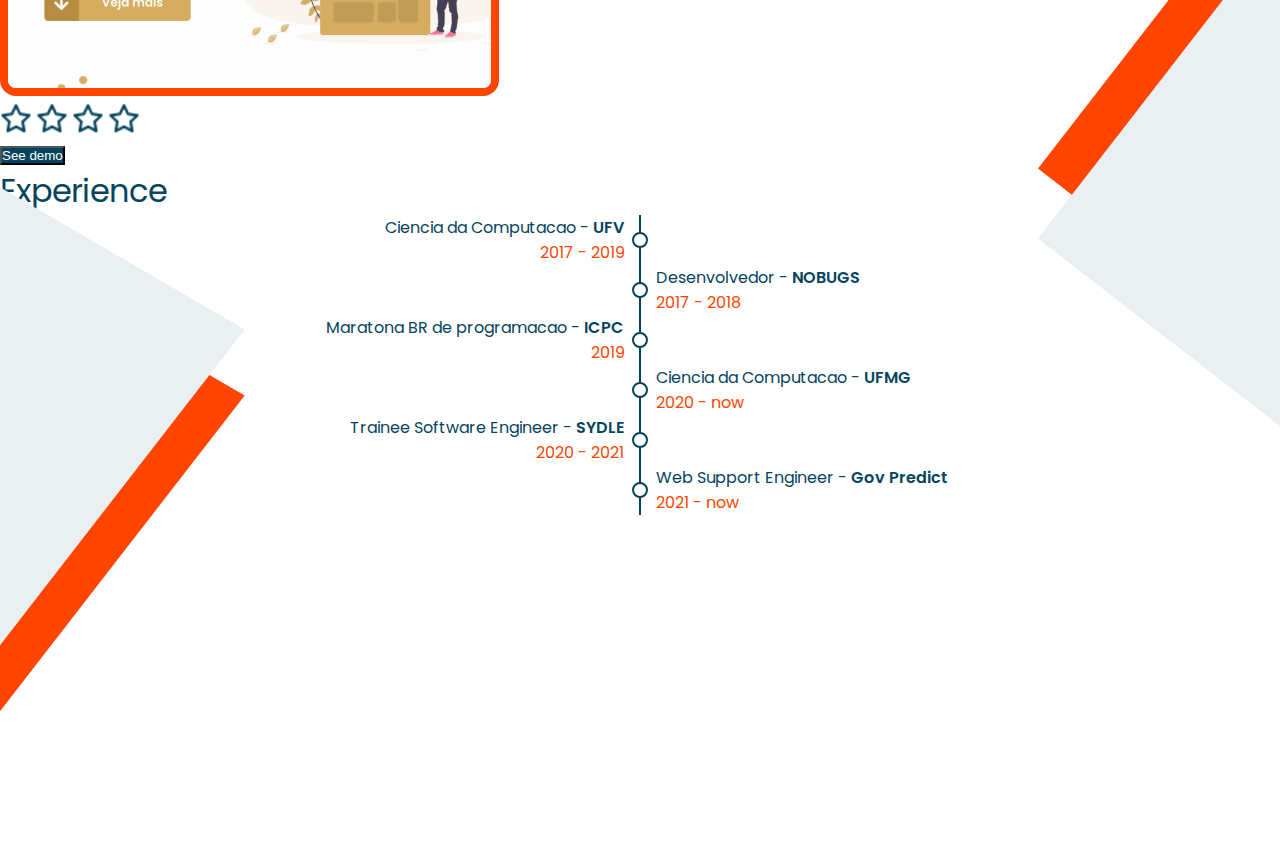
==== commit 9b40efdd: "Merge branch 'develop' into main" ====
--- a/public/index.html
+++ b/public/index.html
@@ -213,27 +213,58 @@
 
     </section>
 
-    <section class="portfolio mt-20 mb-96 md:mt-32">
+    <section class="portfolio mt-20 md:mt-32">
         <div class="portfolio__header text-center font-xl mb-4">
             Portfolio
         </div>
         <div class="portfolio__carousel">
            <div class="portfolio__carousel__item">
+                <div class="md:flex md:relative md:justify-between mx-2">
+                    <div>
+                        <div class=" text-xl my-4 md:text-2xl font-medium">
+                            Ecommerce - Leroy Associados
+                        </div>
+                
+                        <div class="">
+                            Ecommerce for selling plans. CRUD, listing and selling of the product.
+                        </div>
+                    </div>
+                    <div class="md:flex md:flex-row-reverse">
+                        <div class="portfolio__carousel__item__image flex justify-end">
+                            <img class="sm:w-full sm:h-full" src="assets/files/portfolio_leroy.png" alt="">
+                        </div>
+                        <div class="portfolio__carousel__item__actions flex justify-between  items-center mt-4 md:absolute md:left-0 md:bottom-0 md:block">
+                            <div class="portfolio__carousel__item__actions__stars flex mb-4">
+                                <img src="assets/files/star.png" alt="">
+                                <img src="assets/files/star.png" alt="">
+                                <img src="assets/files/star.png" alt="">
+                                <img src="assets/files/star.png" alt="">
+                            </div>
+                            <div class="portfolio__carousel__item__actions__button">
+                                <button class="py-2 px-6 rounded-2xl md:text-xl">See demo</button>
+                            </div>
+                        </div>
+                    </div>
+                </div>
+           </div>
+
+            <div class="portfolio__carousel__item">
                 <div class="md:flex md:relative mx-2">
                     <div>
                         <div class=" text-xl my-4 md:text-2xl font-medium">
                             Ecommerce - Leroy Associados
                         </div>
-                
+            
                         <div class="">
                             Ecommerce for selling plans. CRUD, listing and selling of the product.
                         </div>
                     </div>
                     <div class="md:flex md:flex-row-reverse">
                         <div class="portfolio__carousel__item__image">
-                            <img src="assets/files/portfolio_leroy.png" alt="">
-                        </div>
-                        <div class="portfolio__carousel__item__actions flex justify-between items-center mt-4 md:absolute md:left-0 md:bottom-0 md:block">
+                            <img class="sm:w-full sm:h-full" src="assets/files/portfolio_leroy.png" alt="">
+                        </div>
+                        <div
+                            class="portfolio__carousel__item__actions flex justify-between items-center mt-4 md:absolute md:left-0 md:bottom-0 md:block">
                             <div class="portfolio__carousel__item__actions__stars flex mb-4">
                                 <img src="assets/files/star.png" alt="">
                                 <img src="assets/files/star.png" alt="">
@@ -246,43 +277,85 @@
                         </div>
                     </div>
                 </div>
-           </div>
-
-        <div class="portfolio__carousel__item">
-            <div class="md:flex md:relative mx-2">
-                <div>
-                    <div class=" text-xl my-4 md:text-2xl font-medium">
-                        Ecommerce - Leroy Associados
-                    </div>
-        
-                    <div class="">
-                        Ecommerce for selling plans. CRUD, listing and selling of the product.
-                    </div>
-                </div>
-                <div class="md:flex md:flex-row-reverse">
-                    <div class="portfolio__carousel__item__image">
-                        <img src="assets/files/portfolio_leroy.png" alt="">
-                    </div>
-                    <div
-                        class="portfolio__carousel__item__actions flex justify-between items-center mt-4 md:absolute md:left-0 md:bottom-0 md:block">
-                        <div class="portfolio__carousel__item__actions__stars flex mb-4">
-                            <img src="assets/files/star.png" alt="">
-                            <img src="assets/files/star.png" alt="">
-                            <img src="assets/files/star.png" alt="">
-                            <img src="assets/files/star.png" alt="">
-                        </div>
-                        <div class="portfolio__carousel__item__actions__button">
-                            <button class="py-2 px-6 rounded-2xl md:text-xl">See demo</button>
-                        </div>
-                    </div>
-                </div>
-            </div>
-        </div>
-
-           
-        </div>
-
-    </section>
+            </div>       
+        </div>
+    </section>
+
+    <section class="experience mt-16 lg:my-24 lg:pt-24 lg:pb-36">
+        <div class="experience__header mb-8 md:text-center">
+            Experience
+        </div>
+
+        <div class="experience__background-mobile md:hidden">
+            <img src="assets/files/experience_mobile.png" alt="background">
+        </div>
+
+        <div class="experience__background-left hidden md:block">
+            <img class="hidden md:block" src="assets/files/experience_left.png" alt="background">
+        </div>
+
+        <div class="experience__background-right hidden md:block">
+            <img class="hidden md:block" src="assets/files/experience_right.png" alt="background">
+        </div>
+
+        <div class="experience__container py-4 mb-12 ">
+            <div class="experience__container__item pl-4 mb-8">
+                <div class="experience__container__item__name font-xl text-lg">
+                    Ciencia da Computacao - <span>UFV</span>
+                </div>
+                <div class="experience__container__item__date">
+                    2017 - 2019
+                </div>
+            </div>
+
+            <div class="experience__container__item pl-4 mb-8 md:text-right">
+                <div class="experience__container__item__name font-xl text-lg">
+                    Desenvolvedor - <span>NOBUGS</span>
+                </div>
+                <div class="experience__container__item__date">
+                    2017 - 2018
+                </div>
+            </div>
+
+            <div class="experience__container__item pl-4 mb-8">
+                <div class="experience__container__item__name font-xl text-lg">
+                    Maratona BR de programacao - <span>ICPC</span>
+                </div>
+                <div class="experience__container__item__date">
+                    2019
+                </div>
+            </div>
+            
+            <div class="experience__container__item pl-4 mb-8 md:text-right">
+                <div class="experience__container__item__name font-xl text-lg">
+                    Ciencia da Computacao - <span>UFMG</span>
+                </div>
+                <div class="experience__container__item__date">
+                    2020 - now
+                </div>
+            </div>
+
+            <div class="experience__container__item pl-4 mb-8">
+                <div class="experience__container__item__name font-xl text-lg">
+                    Trainee Software Engineer - <span>SYDLE</span>
+                </div>
+                <div class="experience__container__item__date">
+                    2020 - 2021
+                </div>
+            </div>
+            
+            <div class="experience__container__item pl-4 mb-2 md:text-right">
+                <div class="experience__container__item__name font-xl text-lg">
+                    Web Support Engineer - <span>Gov Predict</span>
+                </div>
+                <div class="experience__container__item__date">
+                    2021 - now
+                </div>
+            </div>
+
+        </div>
+    </section>
+
     <script type="text/javascript" src="//code.jquery.com/jquery-1.11.0.min.js"></script>
     <script type="text/javascript" src="//cdn.jsdelivr.net/npm/slick-carousel@1.8.1/slick/slick.min.js"></script>
     <script src="assets/js/index.js"></script>
--- a/public/assets/css/index.css
+++ b/public/assets/css/index.css
@@ -138,4 +138,112 @@
   font-size: 10px !important;
 }
 
+.slick-next, .slick-prev {
+  display: none !important;
+}
+@media (min-width: 640px) {
+  .slick-next, .slick-prev {
+    display: inline-block !important;
+  }
+}
+
+.experience {
+  position: relative;
+}
+.experience__header {
+  font-size: 2rem;
+  color: #05445E;
+}
+.experience__background-mobile {
+  position: absolute;
+  right: -1.25rem;
+  top: -2rem;
+}
+.experience__background-left {
+  position: absolute;
+  left: -3rem;
+  top: -2rem;
+}
+@media (min-width: 768px) {
+  .experience__background-left {
+    width: 10rem;
+  }
+}
+@media (min-width: 1024px) {
+  .experience__background-left {
+    width: max-content;
+  }
+}
+.experience__background-right {
+  position: absolute;
+  right: -3rem;
+  bottom: 2rem;
+}
+@media (min-width: 768px) {
+  .experience__background-right {
+    width: 10rem;
+  }
+}
+@media (min-width: 1024px) {
+  .experience__background-right {
+    width: max-content;
+  }
+}
+.experience__container {
+  position: relative;
+}
+.experience__container::before {
+  content: "";
+  display: block;
+  position: absolute;
+  top: 0;
+  bottom: 0;
+  left: 0;
+  width: 2px;
+  background-color: #05445E;
+}
+@media (min-width: 768px) {
+  .experience__container::before {
+    left: calc(50% - 1px);
+  }
+}
+.experience__container__item {
+  position: relative;
+}
+.experience__container__item__name span {
+  font-weight: 600;
+}
+.experience__container__item__date {
+  color: #FF4500;
+}
+.experience__container__item::before {
+  content: "";
+  display: block;
+  width: 1rem;
+  height: 1rem;
+  border-radius: 50%;
+  border: 2px solid #05445E;
+  background-color: white;
+  position: absolute;
+  left: calc(-.5rem + 1px);
+  top: calc(50% - .5rem);
+}
+@media (min-width: 768px) {
+  .experience__container__item::before {
+    left: calc(50% - .5rem);
+  }
+}
+@media (min-width: 768px) {
+  .experience__container__item:nth-child(even) {
+    padding-left: calc(50% + 1rem);
+    text-align: left;
+  }
+}
+@media (min-width: 768px) {
+  .experience__container__item:nth-child(odd) {
+    padding-right: calc(50% + 1rem);
+    text-align: right;
+  }
+}
+
 /*# sourceMappingURL=index.css.map */
